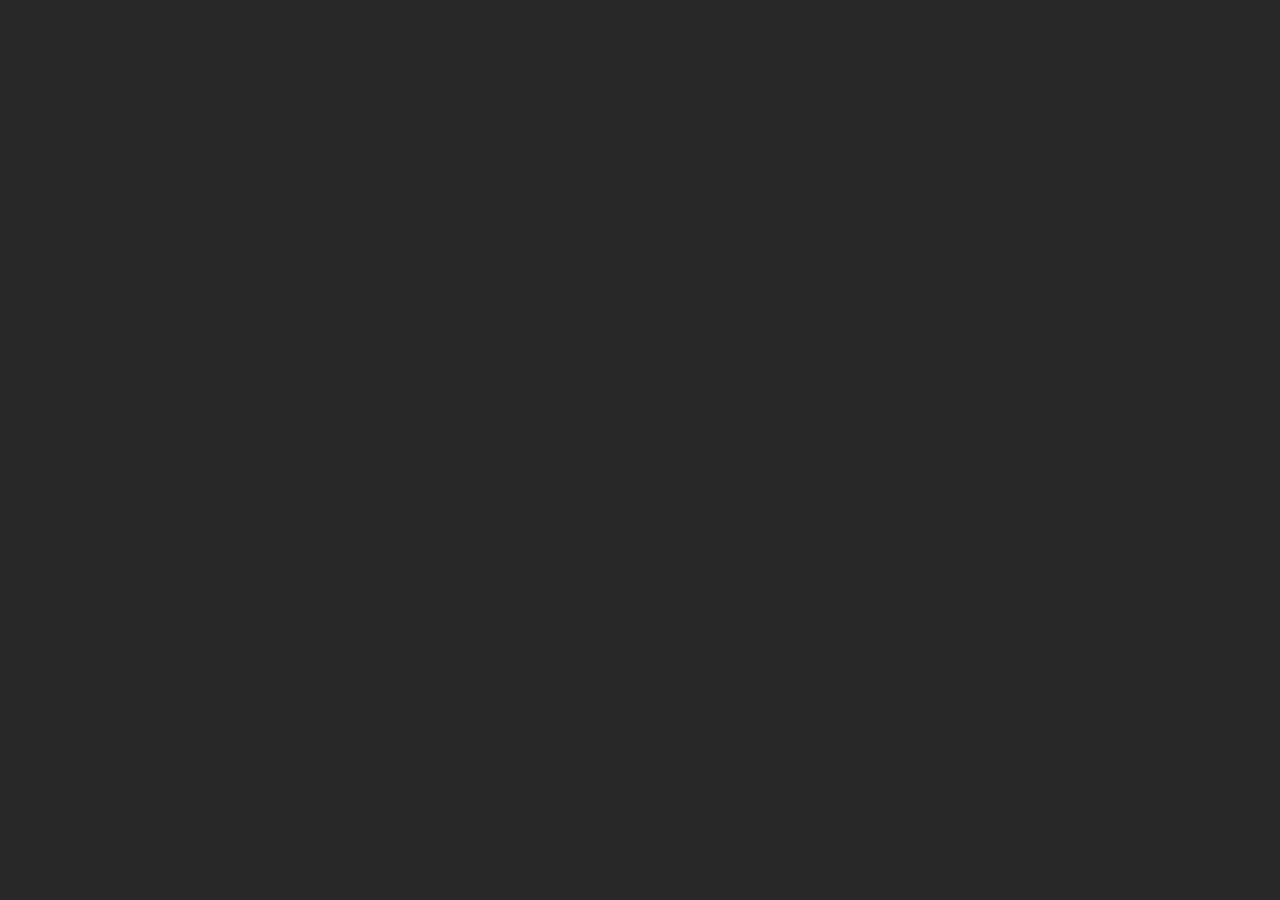
==== userfriendly.html @ 791981ef "Add userfriendly.html: a panel instead of hidden controls Same engine, same look (gray bars, monospa" ====
<!DOCTYPE html>
<html lang="en">

<head>
  <meta charset="utf-8">
  <meta name="viewport" content="width=device-width, initial-scale=1.0">
  <title>bit murals</title>
  <link rel="stylesheet" href="friendly/friendly.css">

  <script src="p5/p5.min.js"></script>
  <script src="bm/logger.js"></script>
  <script src="bm/generator.js"></script>
  <script src="bm/genElements.js"></script>
  <script src="bm/paramController.js"></script>
  <script src="bm/formulaNode.js"></script>
  <script src="bm/mutator.js"></script>
  <script src="bm/functionUtils.js"></script>
  <script src="bm/formulaCompiler.js"></script>
  <script src="bm/formulaStringifier.js"></script>
  <script src="bm/controller.js"></script>
  <script src="bm/panZoomController.js"></script>
  <script src="bm/colorController.js"></script>
  <script src="bm/QA.js"></script>
  <script src="bm/noiseOverlay.js"></script>
  <script src="bm/patternBitmap.js"></script>
  <script src="bm/patternWorkers.js"></script>
  <script src="bm/pattern.js"></script>
  <script src="bm/history.js"></script>
  <script src="bm/slideshow.js"></script>
  <script src="bm/importExport.js"></script>
  <script src="lzwCompress/lzwCompress.js"></script>
  <script src="friendly/valueScales.js"></script>
  <script src="friendly/barSlider.js"></script>
  <script src="friendly/valueHistogram.js"></script>
  <script src="friendly/tooltip.js"></script>
  <script src="friendly/friendlyView.js"></script>
  <script src="friendly/friendlyApp.js"></script>

</head>

<body>
  <div class="app">
    <div id="pattern-area"></div>
    <div id="panel"></div>
  </div>
</body>

</html>
---- friendly/friendly.css ----
/* bit murals by Eugene Yakshin, 2021
   License: CC Attribution-NonCommercial */

:root {
    --bg: rgb(40, 40, 40);
    --track: rgb(56, 56, 56);
    --bar: rgb(130, 130, 130);
    --button: rgb(76, 76, 76);
    --button-hover: rgb(92, 92, 92);
    --button-on: rgb(200, 200, 200);
    --text: rgb(220, 220, 220);
    --text-dim: rgb(140, 140, 140);
    --text-on: rgb(40, 40, 40);
    --bad: rgb(230, 120, 90);
}

[hidden] { display: none !important; }

html, body {
    margin: 0;
    height: 100%;
    background: var(--bg);
    color: var(--text);
    font: 11px/1.35 ui-monospace, Menlo, Consolas, monospace;
}

#overlay {
    position: fixed;
    left: 0;
    top: 0;
    pointer-events: none;
    z-index: 10;
}

.app {
    display: flex;
    height: 100%;
}

#pattern-area {
    flex: 1;
    min-width: 0;
    cursor: grab;
    touch-action: none;
}

#panel {
    width: clamp(330px, 36vw, 520px);
    box-sizing: border-box;
    height: 100%;
    overflow-y: auto;
    padding: 12px 14px 24px 4px;
    display: flex;
    flex-direction: column;
    gap: 10px;
}

.header { display: flex; justify-content: space-between; align-items: baseline; }
.header .title { color: var(--text); letter-spacing: 0.2em; text-transform: uppercase; }
.header a { color: var(--text-dim); }

.user-functions { display: flex; flex-direction: column; gap: 2px; }
.user-functions input {
    font: inherit;
    color: var(--text);
    background: transparent;
    border: 0;
    border-bottom: 1px solid var(--track);
    padding: 3px 0;
    outline: none;
}
.user-functions input::placeholder { color: rgb(95, 95, 95); }
.user-functions input:focus { border-bottom-color: var(--bar); }
.user-functions input.bad { color: var(--bad); }

.info { display: flex; flex-direction: column; gap: 3px; }
.info .formula {
    color: var(--text-dim);
    word-break: break-all;
    display: -webkit-box;
    -webkit-line-clamp: 3;
    -webkit-box-orient: vertical;
    overflow: hidden;
}
.info .framing, .info .value { color: var(--text-dim); }

.buttons { display: grid; gap: 3px; }
.transport { grid-template-columns: repeat(8, 1fr); }
.modes { grid-template-columns: repeat(6, 1fr); }
.btn {
    font: inherit;
    color: var(--text);
    background: var(--button);
    border: 0;
    padding: 5px 0;
    cursor: pointer;
    min-width: 0;
}
.btn:hover { background: var(--button-hover); }
.btn.on { background: var(--button-on); color: var(--text-on); }
.btn.idle { opacity: 0.45; }

.tone { display: flex; flex-direction: column; gap: 3px; }
.histogram { width: 100%; height: 54px; display: block; cursor: crosshair; }
.window-row { display: flex; gap: 3px; }
.window-row .bar-slider { flex: 1; }
.window-row .btn { width: 40px; }

.bar-slider {
    position: relative;
    height: 19px;
    background: var(--track);
    cursor: ew-resize;
    user-select: none;
    touch-action: none;
}
.bar-slider .fill { position: absolute; left: 0; top: 0; bottom: 0; background: var(--bar); }
.bar-slider.from-right .fill { left: auto; right: 0; }
.bar-slider .label {
    position: absolute;
    left: 6px;
    top: 3px;
    color: var(--text);
    mix-blend-mode: difference;
    pointer-events: none;
}
.bar-slider.from-right .label { left: auto; right: 6px; }
.bar-slider .readout {
    position: absolute;
    right: 6px;
    top: 3px;
    cursor: text;
    mix-blend-mode: difference;
}
.bar-slider .readout-edit {
    position: absolute;
    right: 2px;
    top: 1px;
    width: 45%;
    font: inherit;
    color: var(--text);
    background: var(--bg);
    border: 1px solid var(--bar);
    outline: none;
}

.generator { display: flex; flex-direction: column; gap: 2px; margin-top: 4px; }
.generator .bar-slider { height: 15px; background: transparent; }
.generator .bar-slider .label { top: 1px; }
.generator-head { display: flex; justify-content: space-between; align-items: center; margin-bottom: 2px; }
.generator-head .caption { color: var(--text-dim); }
.generator-head .btn { padding: 2px 10px; }

.hint { color: rgb(110, 110, 110); }

.tooltip {
    position: fixed;
    z-index: 20;
    max-width: 300px;
    padding: 5px 7px;
    background: rgb(230, 230, 230);
    color: var(--text-on);
    white-space: pre-line;
    pointer-events: none;
}

@media (max-width: 760px) {
    .app { flex-direction: column; height: auto; }
    #pattern-area { flex: none; height: 100vw; }
    #panel { width: 100%; height: auto; overflow: visible; padding: 12px 16px 32px; }
    .transport { grid-template-columns: repeat(4, 1fr); }
    .modes { grid-template-columns: repeat(3, 1fr); }
}
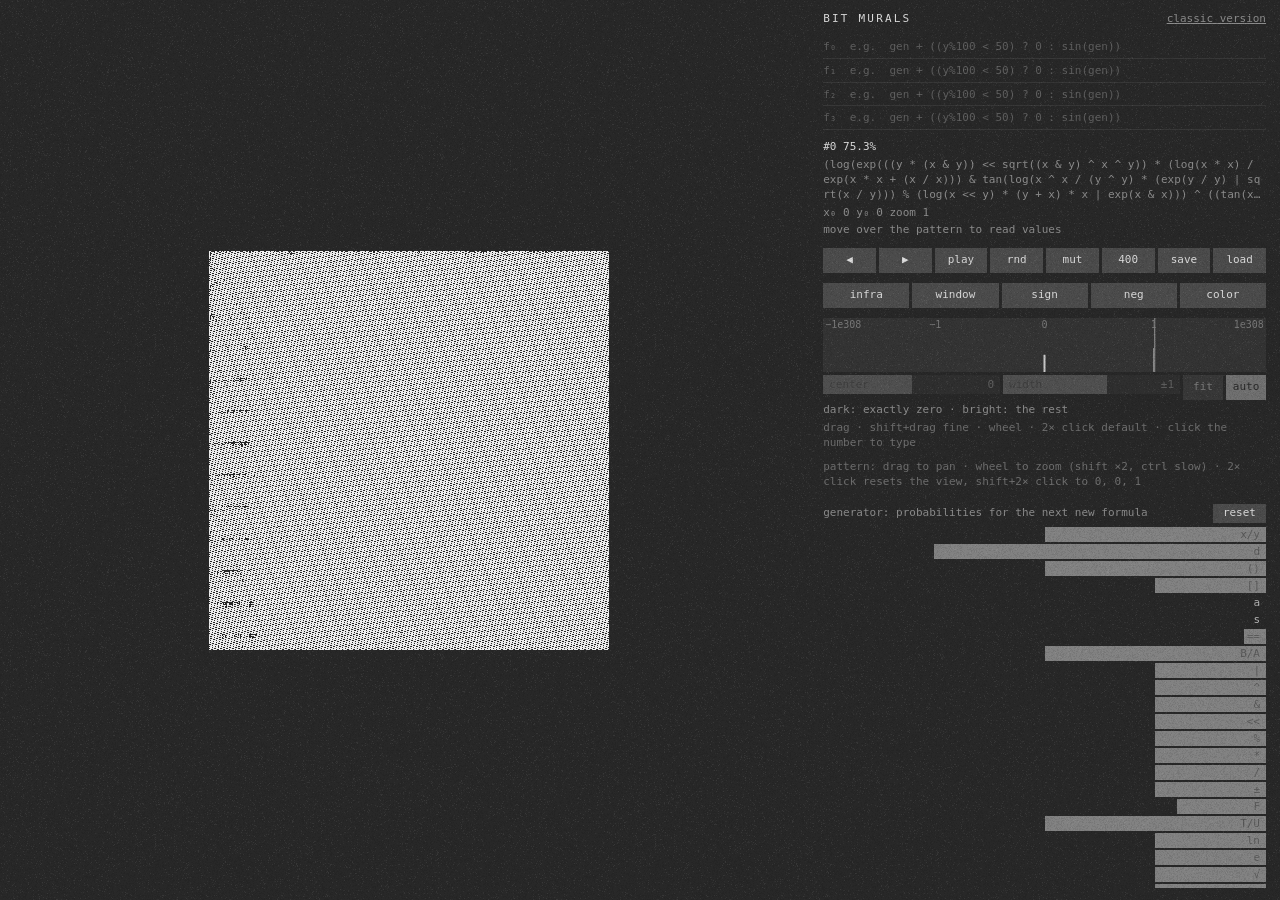
==== commit 2f54cb9f: "Window symmetric on the log axis; no threshold in the new UI The window is now center ± a number of " ====
--- a/userfriendly.html
+++ b/userfriendly.html
@@ -19,6 +19,7 @@
   <script src="bm/formulaStringifier.js"></script>
   <script src="bm/controller.js"></script>
   <script src="bm/panZoomController.js"></script>
+  <script src="bm/valueScales.js"></script>
   <script src="bm/colorController.js"></script>
   <script src="bm/QA.js"></script>
   <script src="bm/noiseOverlay.js"></script>
@@ -29,7 +30,6 @@
   <script src="bm/slideshow.js"></script>
   <script src="bm/importExport.js"></script>
   <script src="lzwCompress/lzwCompress.js"></script>
-  <script src="friendly/valueScales.js"></script>
   <script src="friendly/barSlider.js"></script>
   <script src="friendly/valueHistogram.js"></script>
   <script src="friendly/tooltip.js"></script>
--- a/friendly/friendly.css
+++ b/friendly/friendly.css
@@ -49,11 +49,12 @@
     box-sizing: border-box;
     height: 100%;
     overflow-y: auto;
-    padding: 12px 14px 24px 4px;
+    padding: 12px 14px 12px 4px;
     display: flex;
     flex-direction: column;
     gap: 10px;
 }
+#panel > * { flex: none; }
 
 .header { display: flex; justify-content: space-between; align-items: baseline; }
 .header .title { color: var(--text); letter-spacing: 0.2em; text-transform: uppercase; }
@@ -86,7 +87,7 @@
 
 .buttons { display: grid; gap: 3px; }
 .transport { grid-template-columns: repeat(8, 1fr); }
-.modes { grid-template-columns: repeat(6, 1fr); }
+.modes { grid-template-columns: repeat(5, 1fr); }
 .btn {
     font: inherit;
     color: var(--text);
@@ -105,6 +106,8 @@
 .window-row { display: flex; gap: 3px; }
 .window-row .bar-slider { flex: 1; }
 .window-row .btn { width: 40px; }
+.window-row.idle { opacity: 0.45; }
+.tone-caption { color: var(--text-dim); }
 
 .bar-slider {
     position: relative;
@@ -144,10 +147,21 @@
     outline: none;
 }
 
-.generator { display: flex; flex-direction: column; gap: 2px; margin-top: 4px; }
+/* the list scrolls on its own and takes what height is left */
+#panel > .generator {
+    flex: 1 1 0;
+    min-height: 160px;
+    overflow-y: auto;
+    display: flex;
+    flex-direction: column;
+    gap: 2px;
+    margin-top: 4px;
+}
+.generator > * { flex: none; }
+.generator-head { position: sticky; top: 0; background: var(--bg); z-index: 1; padding-bottom: 2px; }
 .generator .bar-slider { height: 15px; background: transparent; }
 .generator .bar-slider .label { top: 1px; }
-.generator-head { display: flex; justify-content: space-between; align-items: center; margin-bottom: 2px; }
+.generator-head { display: flex; justify-content: space-between; align-items: center; }
 .generator-head .caption { color: var(--text-dim); }
 .generator-head .btn { padding: 2px 10px; }
 
@@ -169,5 +183,5 @@
     #pattern-area { flex: none; height: 100vw; }
     #panel { width: 100%; height: auto; overflow: visible; padding: 12px 16px 32px; }
     .transport { grid-template-columns: repeat(4, 1fr); }
-    .modes { grid-template-columns: repeat(3, 1fr); }
+    #panel > .generator { flex: none; overflow: visible; }
 }
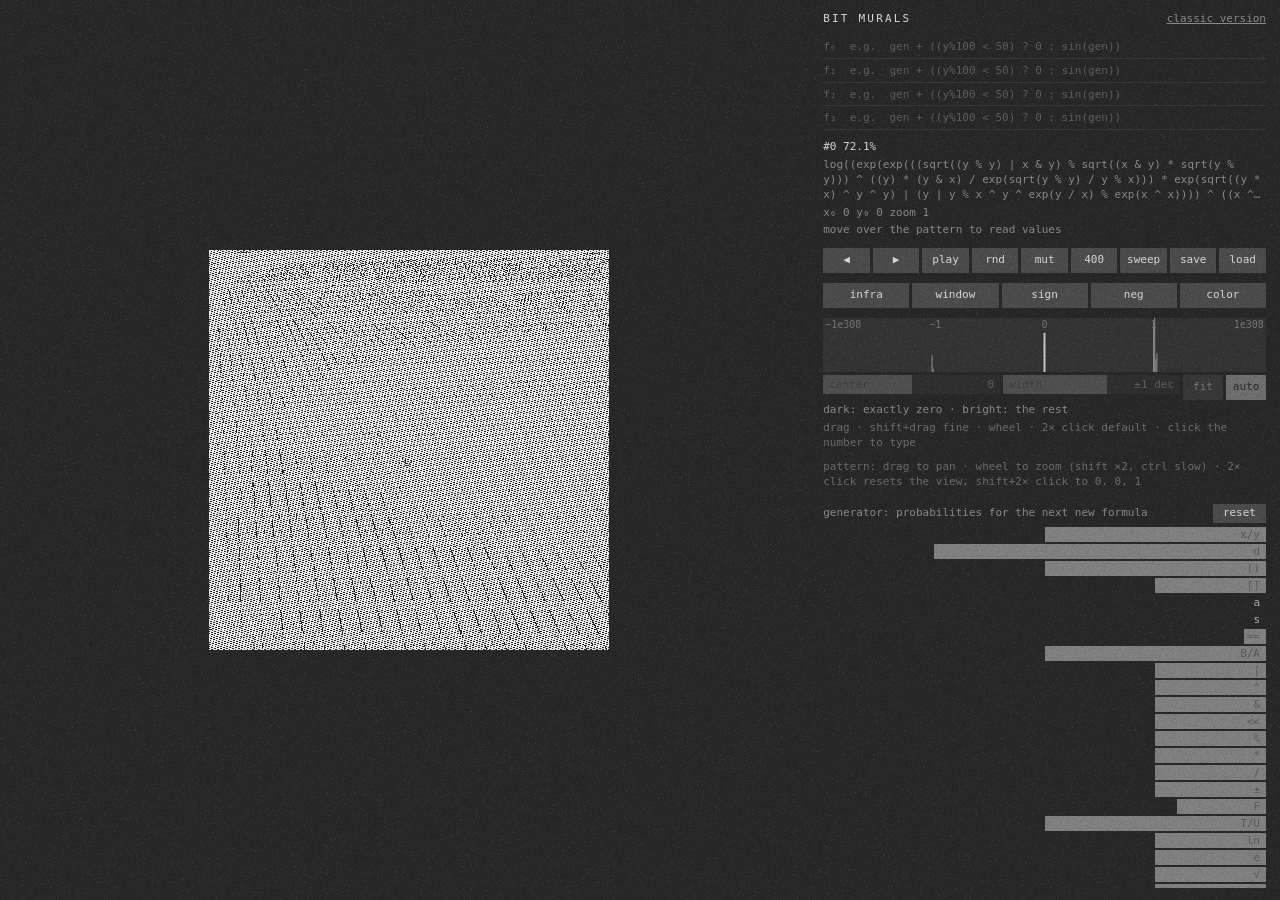
==== commit 75dc1ce1: "Sweep through the values: P runs over the histogram's bins Once the pattern is done, the non-empty b" ====
--- a/userfriendly.html
+++ b/userfriendly.html
@@ -33,6 +33,7 @@
   <script src="friendly/barSlider.js"></script>
   <script src="friendly/valueHistogram.js"></script>
   <script src="friendly/tooltip.js"></script>
+  <script src="friendly/valueSweep.js"></script>
   <script src="friendly/friendlyView.js"></script>
   <script src="friendly/friendlyApp.js"></script>
 
--- a/friendly/friendly.css
+++ b/friendly/friendly.css
@@ -86,7 +86,7 @@
 .info .framing, .info .value { color: var(--text-dim); }
 
 .buttons { display: grid; gap: 3px; }
-.transport { grid-template-columns: repeat(8, 1fr); }
+.transport { grid-template-columns: repeat(9, 1fr); }
 .modes { grid-template-columns: repeat(5, 1fr); }
 .btn {
     font: inherit;
@@ -182,6 +182,6 @@
     .app { flex-direction: column; height: auto; }
     #pattern-area { flex: none; height: 100vw; }
     #panel { width: 100%; height: auto; overflow: visible; padding: 12px 16px 32px; }
-    .transport { grid-template-columns: repeat(4, 1fr); }
+    .transport { grid-template-columns: repeat(5, 1fr); }
     #panel > .generator { flex: none; overflow: visible; }
 }
